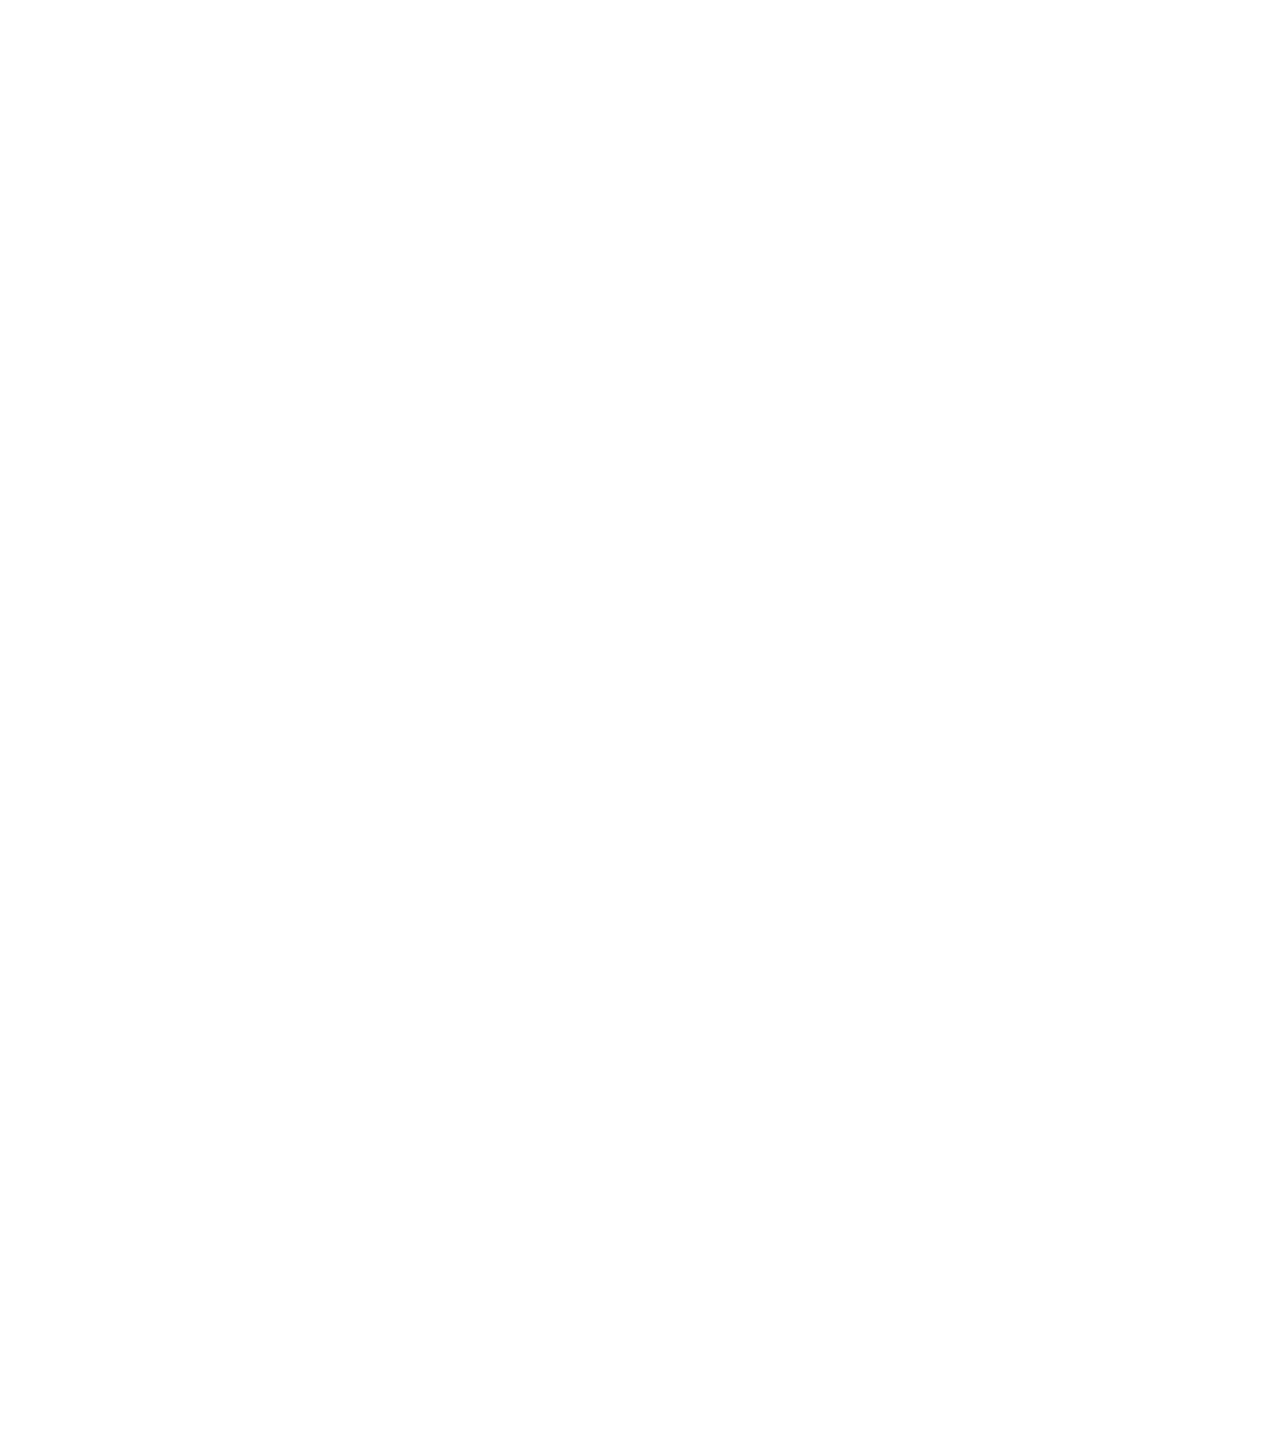
==== index.html @ af7b9544 "Added website code for github-pages" ====
<!DOCTYPE html>
<html lang="en" dir="ltr">
  <head>
    <style>html{visibility: hidden;opacity:0;}</style>
    <link rel="stylesheet" href="styles.css">
    <meta charset="utf-8">
    <title>CoreGym</title>
    <link rel="icon" href="images/icon.png" />
  </head>
  <body>
    <div class="Img-Back">
      <header>
        <div class="Flex-Header">
          <a href="#", class="Logo">CoreGym</a>
          <form>
            <input type="email" name="email" placeholder="Email" pattern=".*\.edu|.*\.ac\.uk" required/>
            <input type="password" name="password" placeholder="Password" required/>
            <input type="submit" value="Sign In"/>
            </form>
          </div>
        </header>
        <div class="Sub-Header-Flex">
          <h1>Click Today, Run Tomorrow</h1>
          <p>Click to crunch in 10 minutes or less</p>
          <a href="#" class="EnrollBtn">FREE WEEK ACCESS</a>
        </div>
      </div>
    <div class="FlexContainer">
    <div class="presentation-block">
      <div class="Block-Flex">
        <div class="flex-column">
          <div class="title">Fitness</div>
          <div class="flex-row">
            <img class="vectors" src="vectors/heart.svg", alt="Heart"/>
            <p class="InfoTxt">Monitor all of your bodys characterisitcs for optimal performace.</p>
            </div>
          </div>
        </div>
    </div>
    <div class="presentation-block">
      <div class="Block-Flex">
        <div class="flex-column">
            <div class="title">Diet</div>
            <div class="flex-row">
              <img class="vectors" src="vectors/apple.svg", alt="Apple" />
              <p class="InfoTxt">Personally selected diet plan from your performace measures.</p>
              </div>
          </div>
        </div>
    </div>
    <div class="presentation-block">
      <div class="Block-Flex">
        <div class="flex-column">
            <div class="title">Set Goals</div>
            <div class="flex-row">
              <img class="vectors" src="vectors/checklist.svg", alt="CheckList" />
              <p class="InfoTxt">  World class trainers guide you to set achievable strech goals.</p>
              </div>
          </div>
        </div>
    </div>
    <div class="presentation-block">
      <div class="Block-Flex">
        <div class="flex-column">
            <div class="title">Specilised Equipment</div>
            <div class="flex-row">
              <img class="vectors" src="vectors/equipment.svg", alt="Equipment" />
              <p class="InfoTxt">Specialized equipment ensuring your maxiumum potential.</p>
              </div>
          </div>
        </div>
    </div>
    </div>
    <footer>
      <p>Questions? Call 0161 448 1614</p>
      <p class="Right">©2019 CoreGymLtd</p>
      </footer>
  </body>
</html>
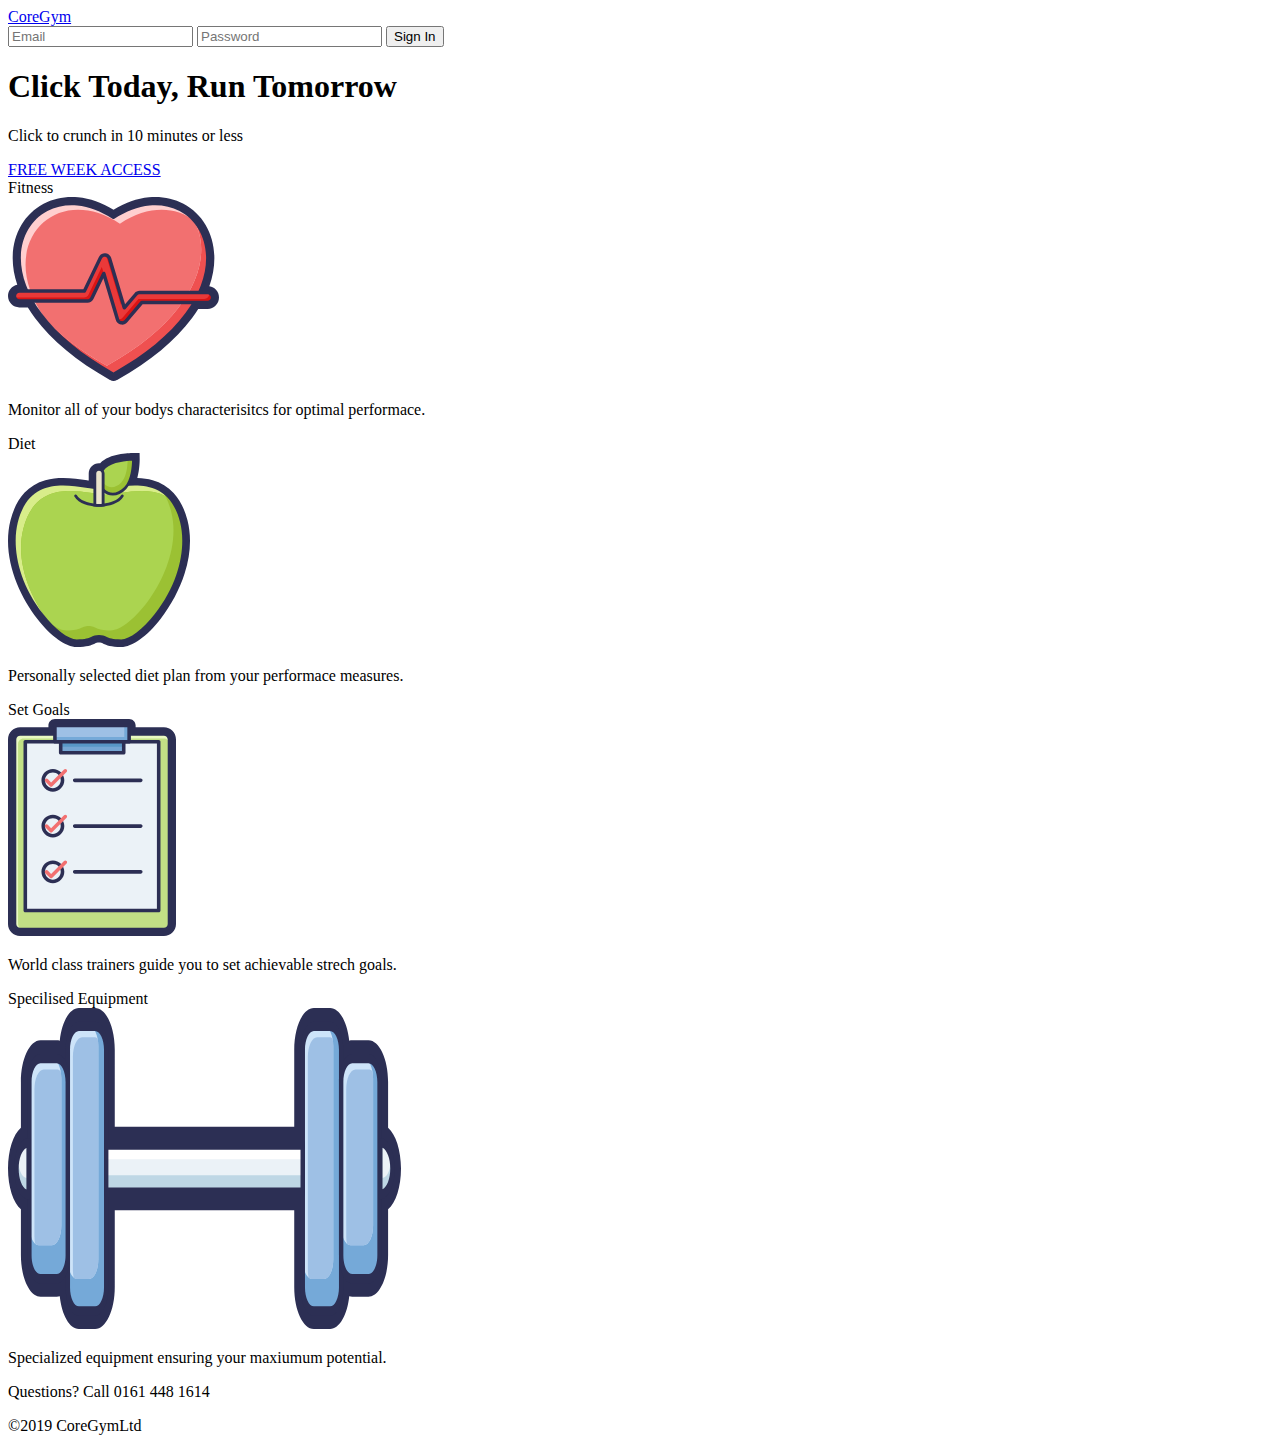
==== commit 27f095b9: "Removed code preventing FOUC to try and fix website not displaying" ====
--- a/index.html
+++ b/index.html
@@ -1,7 +1,6 @@
 <!DOCTYPE html>
 <html lang="en" dir="ltr">
   <head>
-    <style>html{visibility: hidden;opacity:0;}</style>
     <link rel="stylesheet" href="styles.css">
     <meta charset="utf-8">
     <title>CoreGym</title>
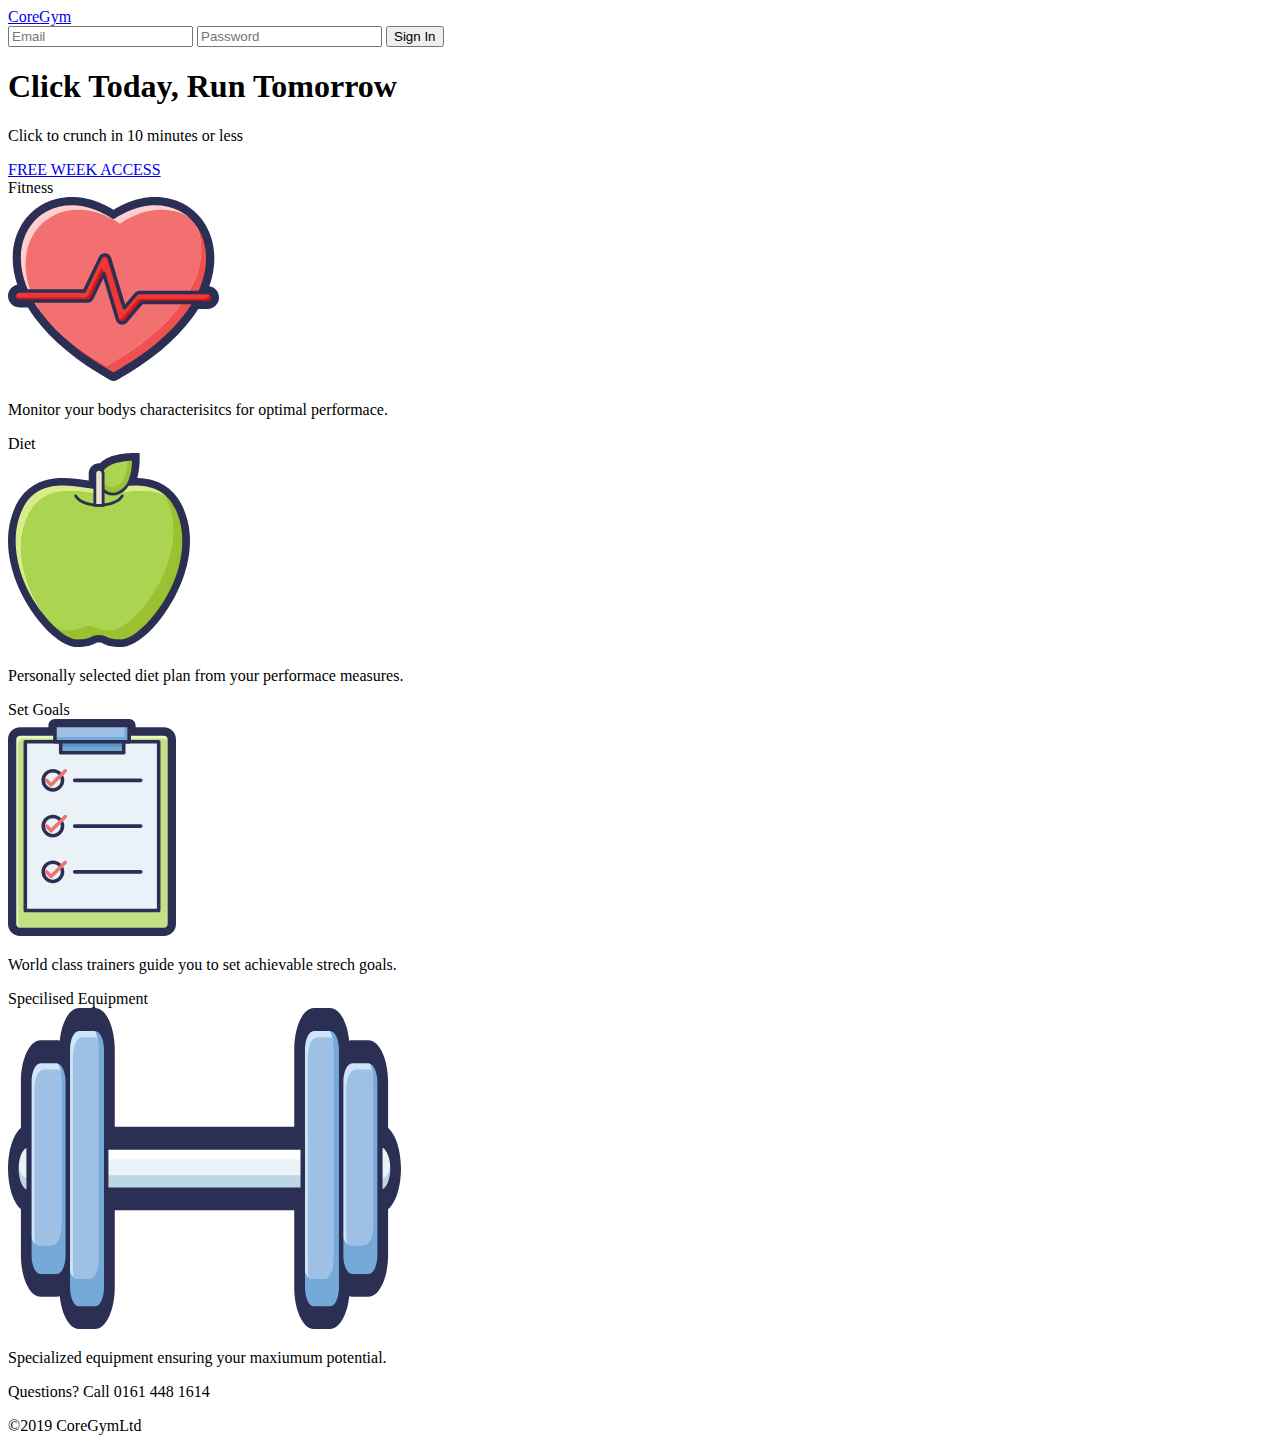
==== commit e7550d7b: "Made Website much more responsive, Removed un unnecessary code" ====
--- a/index.html
+++ b/index.html
@@ -1,10 +1,11 @@
 <!DOCTYPE html>
 <html lang="en" dir="ltr">
   <head>
-    <link rel="stylesheet" href="styles.css">
+    <link rel="stylesheet" href="/CoreGym/Styles.css">
     <meta charset="utf-8">
     <title>CoreGym</title>
     <link rel="icon" href="images/icon.png" />
+    <link src="scripts/index.js"></script>
   </head>
   <body>
     <div class="Img-Back">
@@ -26,49 +27,41 @@
       </div>
     <div class="FlexContainer">
     <div class="presentation-block">
-      <div class="Block-Flex">
-        <div class="flex-column">
-          <div class="title">Fitness</div>
-          <div class="flex-row">
-            <img class="vectors" src="vectors/heart.svg", alt="Heart"/>
-            <p class="InfoTxt">Monitor all of your bodys characterisitcs for optimal performace.</p>
-            </div>
+      <div class="flex-column">
+        <div class="title">Fitness</div>
+        <div class="flex-row">
+          <img class="vectors" src="vectors/heart.svg", alt="Heart"/>
+          <p class="InfoTxt">Monitor your bodys characterisitcs for optimal performace.</p>
           </div>
         </div>
     </div>
     <div class="presentation-block">
-      <div class="Block-Flex">
-        <div class="flex-column">
-            <div class="title">Diet</div>
-            <div class="flex-row">
-              <img class="vectors" src="vectors/apple.svg", alt="Apple" />
-              <p class="InfoTxt">Personally selected diet plan from your performace measures.</p>
-              </div>
-          </div>
+      <div class="flex-column">
+          <div class="title">Diet</div>
+          <div class="flex-row">
+            <img class="vectors" src="vectors/apple.svg", alt="Apple" />
+            <p class="InfoTxt">Personally selected diet plan from your performace measures.</p>
+            </div>
         </div>
     </div>
     <div class="presentation-block">
-      <div class="Block-Flex">
-        <div class="flex-column">
-            <div class="title">Set Goals</div>
-            <div class="flex-row">
-              <img class="vectors" src="vectors/checklist.svg", alt="CheckList" />
-              <p class="InfoTxt">  World class trainers guide you to set achievable strech goals.</p>
-              </div>
-          </div>
+      <div class="flex-column">
+          <div class="title">Set Goals</div>
+          <div class="flex-row">
+            <img class="vectors" src="vectors/checklist.svg", alt="CheckList" />
+            <p class="InfoTxt">  World class trainers guide you to set achievable strech goals.</p>
+            </div>
         </div>
     </div>
     <div class="presentation-block">
-      <div class="Block-Flex">
-        <div class="flex-column">
-            <div class="title">Specilised Equipment</div>
-            <div class="flex-row">
-              <img class="vectors" src="vectors/equipment.svg", alt="Equipment" />
-              <p class="InfoTxt">Specialized equipment ensuring your maxiumum potential.</p>
-              </div>
-          </div>
+      <div class="flex-column">
+          <div class="title">Specilised Equipment</div>
+          <div class="flex-row">
+            <img class="vectors" src="vectors/equipment.svg", alt="Equipment" />
+            <p class="InfoTxt">Specialized equipment ensuring your maxiumum potential.</p>
+            </div>
         </div>
-    </div>
+      </div>
     </div>
     <footer>
       <p>Questions? Call 0161 448 1614</p>
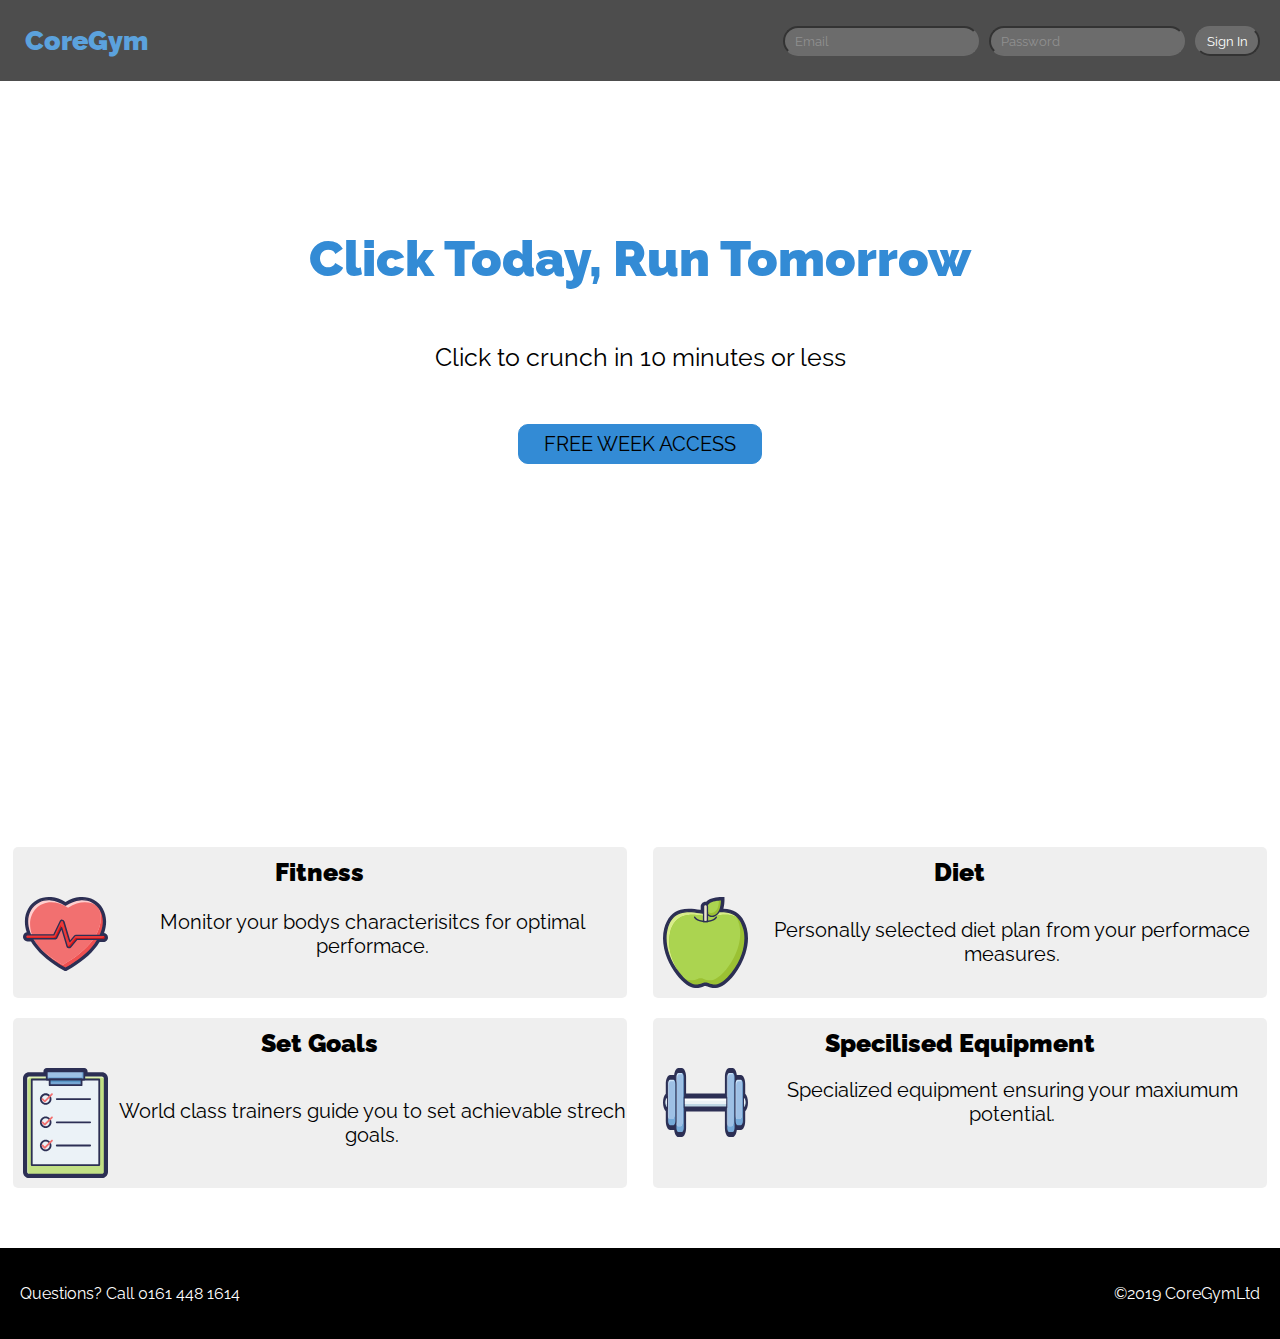
==== commit 68aa0f27: "Updated website to add latest pages" ====
--- a/index.html
+++ b/index.html
@@ -1,7 +1,8 @@
 <!DOCTYPE html>
 <html lang="en" dir="ltr">
   <head>
-    <link rel="stylesheet" href="/CoreGym/Styles.css">
+    <style>html{visibility: hidden;opacity:0;}</style>
+    <link rel="stylesheet" href="styles/indexStyle.css">
     <meta charset="utf-8">
     <title>CoreGym</title>
     <link rel="icon" href="images/icon.png" />
@@ -11,18 +12,18 @@
     <div class="Img-Back">
       <header>
         <div class="Flex-Header">
-          <a href="#", class="Logo">CoreGym</a>
+          <a href="./Index.html", class="Logo">CoreGym</a>
           <form>
             <input type="email" name="email" placeholder="Email" pattern=".*\.edu|.*\.ac\.uk" required/>
             <input type="password" name="password" placeholder="Password" required/>
-            <input type="submit" value="Sign In"/>
+            <input type="submit" value="Sign In" onclick="window.location='./dashboard.html';"/>
             </form>
           </div>
         </header>
         <div class="Sub-Header-Flex">
           <h1>Click Today, Run Tomorrow</h1>
           <p>Click to crunch in 10 minutes or less</p>
-          <a href="#" class="EnrollBtn">FREE WEEK ACCESS</a>
+          <a href="./signup.html" target="_self" class="EnrollBtn">FREE WEEK ACCESS</a>
         </div>
       </div>
     <div class="FlexContainer">
@@ -30,7 +31,7 @@
       <div class="flex-column">
         <div class="title">Fitness</div>
         <div class="flex-row">
-          <img class="vectors" src="vectors/heart.svg", alt="Heart"/>
+          <img class="vectors" src="images/vectors/heart.svg", alt="Heart"/>
           <p class="InfoTxt">Monitor your bodys characterisitcs for optimal performace.</p>
           </div>
         </div>
@@ -39,7 +40,7 @@
       <div class="flex-column">
           <div class="title">Diet</div>
           <div class="flex-row">
-            <img class="vectors" src="vectors/apple.svg", alt="Apple" />
+            <img class="vectors" src="images/vectors/apple.svg", alt="Apple" />
             <p class="InfoTxt">Personally selected diet plan from your performace measures.</p>
             </div>
         </div>
@@ -48,7 +49,7 @@
       <div class="flex-column">
           <div class="title">Set Goals</div>
           <div class="flex-row">
-            <img class="vectors" src="vectors/checklist.svg", alt="CheckList" />
+            <img class="vectors" src="images/vectors/checklist.svg", alt="CheckList" />
             <p class="InfoTxt">  World class trainers guide you to set achievable strech goals.</p>
             </div>
         </div>
@@ -57,7 +58,7 @@
       <div class="flex-column">
           <div class="title">Specilised Equipment</div>
           <div class="flex-row">
-            <img class="vectors" src="vectors/equipment.svg", alt="Equipment" />
+            <img class="vectors" src="images/vectors/equipment.svg", alt="Equipment" />
             <p class="InfoTxt">Specialized equipment ensuring your maxiumum potential.</p>
             </div>
         </div>
--- a/styles/indexStyle.css
+++ b/styles/indexStyle.css
@@ -0,0 +1,251 @@
+@import url('https://fonts.googleapis.com/css?family=Raleway:400,900');
+
+body {
+  margin: 0;
+  background-color: white;
+  font-family: 'Raleway', serif;
+}
+
+/*
+ *  HEADER
+ */
+header {
+  height: 5vh;
+  width: 100vw;
+  position: fixed;
+  top: 0;
+}
+
+.Flex-Header {
+  display: flex;
+  justify-content: space-between;
+  flex-direction: row;
+  padding: 15px;
+  align-items: center;
+  background-color: #212121;
+  -ms-filter: "progid:DXImageTransform.Microsoft.Alpha(Opacity=50)";
+  filter: alpha(opacity=80);
+  -moz-opacity: 0.8;
+  -khtml-opacity: 0.8;
+  opacity: 0.8;
+}
+
+.Flex-Header a {
+  text-decoration: none;
+  padding: 10px;
+}
+
+form input {
+  padding: 5px 10px;
+  margin-left: 5px;
+  margin-right: 5px;
+  background-color: #484848;
+  border-color: #484848;
+  border-radius: 15px;
+  color: white;
+  font-family: 'Raleway', serif;
+  font-weight: 400;
+}
+
+input[type="submit"]:hover {
+  color: #338bd5;
+}
+
+.Logo {
+  font-weight: 900;
+  font-size: 27px;
+  color: #338bd5;
+}
+
+@media screen and (max-width: 581px) {
+  .Flex-Header {
+    flex-direction: column;
+  }
+
+  form {
+    flex-direction: column;
+    justify-content: center;
+    width: 10%;
+  }
+
+  input[type="submit"] {
+    margin-top: 10px;
+  }
+
+  input[type="password"] {
+    margin-top: 10px;
+  }
+}
+
+form {
+  display: flex;
+  flex-direction: row;
+  flex-wrap: wrap;
+}
+
+/*
+ *  SUB-HEADER
+ */
+.Sub-Header-Flex {
+  display: flex;
+  align-items: center;
+  justify-content: center;
+  flex-direction: column;
+  flex-wrap: wrap;
+  max-height: 93vh;
+}
+
+.Sub-Header-Flex h1 {
+  text-align: center;
+  font-weight: 900;
+  color: #338bd5;
+  font-size: 50px;
+  line-height: 1em;
+  padding-top: 200px;
+}
+
+.Sub-Header-Flex p {
+  text-align: center;
+  font-weight: 400;
+  font-size: 25px;
+  padding-bottom: 27px;
+}
+
+.EnrollBtn {
+  border: 1px solid #338bd5;
+  border-radius: 10px;
+  background-color: #338bd5;
+  transition: all 0.2s;
+  padding: 7px 25px;
+  text-align: center;
+  font-size: 20px;
+  font-weight: 400;
+  color: Black;
+  text-decoration: none;
+}
+
+.EnrollBtn:hover {
+  background-color: #71bbff;
+  border-color: #71bbff;
+}
+
+@media screen and (max-height: 636px) and (max-width: 670px) {
+  .Sub-Header-Flex h1 {
+    font-size: 25px;
+  }
+
+  .Sub-Header-Flex p {
+    padding-bottom: 10px;
+    font-size: 15px;
+  }
+}
+
+@media screen and (max-height: 498px) and (min-width: 670px) {
+  .Sub-Header-Flex h1 {
+    padding-top: 100px;
+  }
+}
+
+/*
+ * BACKING IMAGE FOR HEADER AND SUB-HEADER
+ */
+.Img-Back {
+  background-image: url('../images/gym.jpg');
+  background-position: center;
+  background-repeat: no-repeat;
+  background-size: cover;
+  margin-bottom: -7vh;
+  height: 100vh;
+}
+
+@media only screen and (orientation: portrait) {
+  .Img-Back {
+    height: auto + 10px;
+  }
+}
+
+/*
+ *  INFO BLOCKS
+ */
+.FlexContainer {
+  display: flex;
+  flex-wrap: wrap;
+  padding-bottom: 50px;
+  justify-content: space-around;
+}
+
+.presentation-block {
+  margin: 10px;
+  background-color: #eeee;
+  border-radius: 5px;
+  text-align: center;
+  flex-grow: 1;
+  max-width: 48%;
+}
+
+.flex-row {
+  display: flex;
+  flex-direction: row;
+  justify-content: center;
+  align-items: center;
+}
+
+.flex-column {
+  display: flex;
+  flex-direction: column;
+  width: 100%;
+  padding-top: 10px;
+}
+
+.title {
+  font-weight: 900;
+  font-size: 25px;
+  color: black;
+  width: 100%;
+}
+
+.vectors {
+  width: 85px;
+  margin: 10px;
+}
+
+.InfoTxt {
+  font-size: 20px;
+}
+
+@media screen and (max-width: 575px) {
+  .flex-row {
+    flex-direction: column;
+  }
+}
+
+@media screen and (max-width: 999px) {
+  .presentation-block {
+    max-width: 90%;
+  }
+}
+
+/*
+ *  FOOTER
+ */
+
+footer {
+  display: flex;
+  text-align: center;
+  font-weight: 400;
+  padding: 20px;
+  background-color: Black;
+  color: white;
+}
+
+.Right {
+  margin-left: auto;
+}
+
+/*
+ * PREVENT FOUC
+ */
+html {
+  visibility: visible;
+  opacity: 1;
+}
